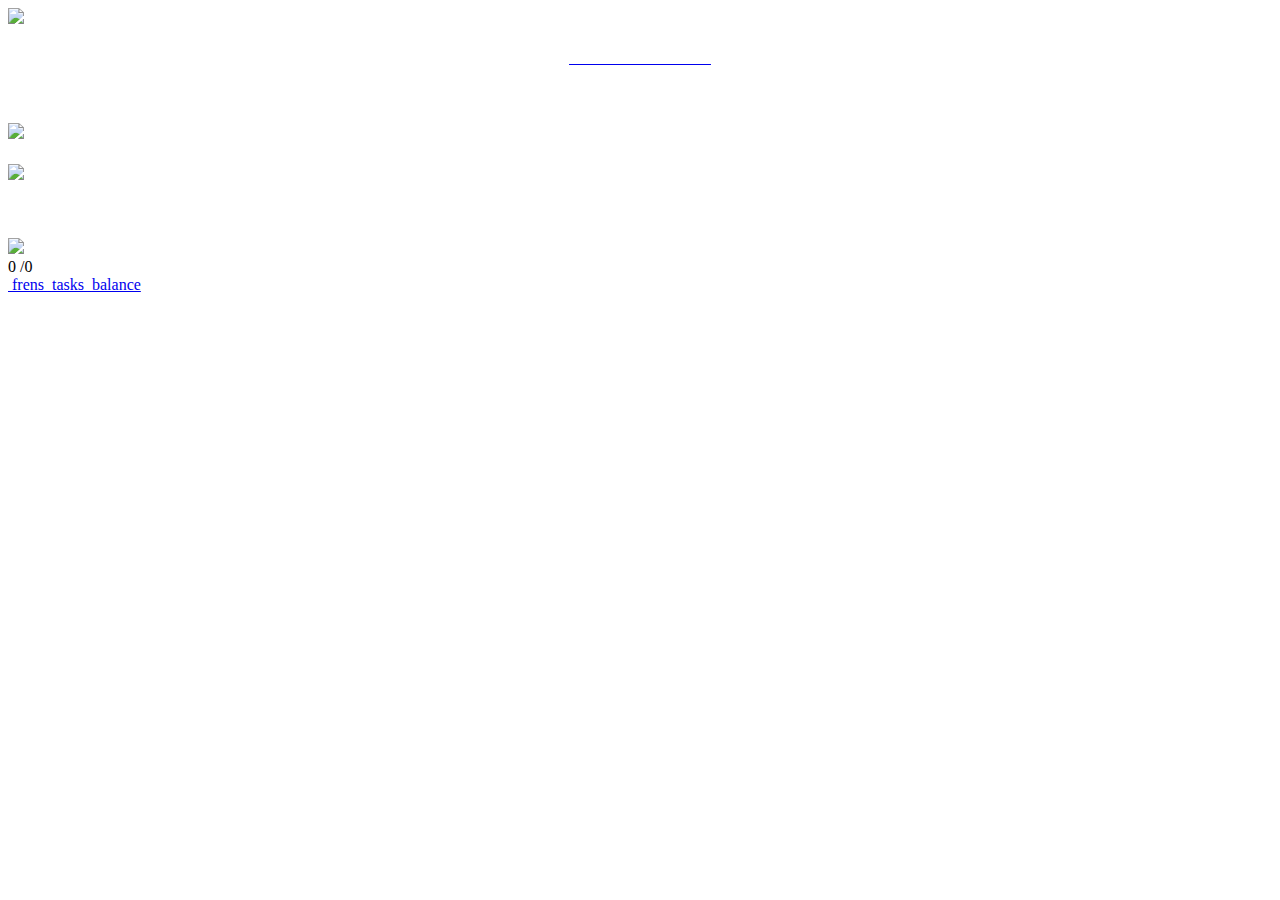
==== index.html @ fedeb4f2 "Add files via upload" ====
<!DOCTYPE html>
<html lang="en">
<head>
    <meta charset="UTF-8">
    <meta name="viewport" content="width=device-width, initial-scale=1.0">
    <title>Zues-Coin</title>
    <link rel="stylesheet" href="./assets/css/style.css">
    <link rel="stylesheet" href="./assets/css/responsive.css">
    <meta name="theme-color" content="#f19e36" />
    <link rel="stylesheet" href="https://cdnjs.cloudflare.com/ajax/libs/font-awesome/6.5.1/css/all.min.css">
    <link rel="icon" type="image/x-icon" href="./assets/favicon/favicon.ico">
<style>
.squad-container :focus{
    background-color: rgb(76, 76, 76);
    border-radius: 9px;
    }
    .full-squad-container:focus{
        background-color: rgb(72, 72, 72);
    }
</style>
</head>
<body>

    
   <a href="login.html"><div class="squad-container">
        <div class="login">
            <div class="login-detail">
                <img class="profile" src="https://img.freepik.com/premium-vector/cartoon-cute-zeus-character_339032-952.jpg">
                    <span></span>
            </img>

                <div class="user-data">
                    <span class="name"></span>
                    <span class="user-rank"></span><h4 style="color: white;text-align: center;">Connect Your Wallet</h4>
                </div>
            </div>

            <div class="full-squad-container">
                <a href="login.html"> 
                    <svg width="30px" height="30px" viewBox="0 0 24 24" fill="none" xmlns="http://www.w3.org/2000/svg">
                        <path opacity="0.8" d="M2.00098 11.999L16.001 11.999M16.001 11.999L12.501 8.99902M16.001 11.999L12.501 14.999" stroke="#ffffff" stroke-width="1.5" stroke-linecap="round" stroke-linejoin="round"/>
                        <path opacity="0.5" d="M9.00195 7C9.01406 4.82497 9.11051 3.64706 9.87889 2.87868C10.7576 2 12.1718 2 15.0002 2L16.0002 2C18.8286 2 20.2429 2 21.1215 2.87868C22.0002 3.75736 22.0002 5.17157 22.0002 8L22.0002 16C22.0002 18.8284 22.0002 20.2426 21.1215 21.1213C20.2429 22 18.8286 22 16.0002 22H15.0002C12.1718 22 10.7576 22 9.87889 21.1213C9.11051 20.3529 9.01406 19.175 9.00195 17" stroke="#ffffff" stroke-width="1.5" stroke-linecap="round"/>
                    </svg>
                </a>
            </div>
        </div>
    </div></a>

    <div class="coin-count-container">
        <img src="./assets/images/hunder.png" width="45px">
        <h1 class="select-none"></h1>
    </div>

 
    
    <div class="coin-container">
     
        <img src="https://static.vecteezy.com/system/resources/thumbnails/047/506/149/small_2x/zeus-esport-mascot-logo-design-free-vector.jpg" style="align-items: start;" id="coin" class="select-none" width="300px" />
    </div>
<br><br><br>
    <div class="menu-container">
        <div class="power">
            <img src="./assets/images/28.png" width="40px">
            <div class="power-count">
                <span id="power" class="select-none">0</span>
                <span class="gray select-none" id="total">/0</span>
            </div>
        </div>

        <div class="menu-bottuns">
            <a href="frens.html" class="button b-r">
                <img src="./assets/images/1.png" alt="" width="28px">
                <span class="select-none">frens</span>
            </a>
            <a href="earn.html" class="button b-r">
                <img src="./assets/images/2.png" alt="" width="28px">
                <span class="select-none">tasks</span>
            </a>
            <a href="boost.html" class="button">
                <img src="./assets/images/3.png" alt="" width="28px">
                <span class="select-none">balance</span>
            </a>
        </div>
    </div>

    <div class="progress-bar">
        <div class="progress"></div>
    </div>


    <script src="./assets/js/main.js"></script>
</body>
</html>
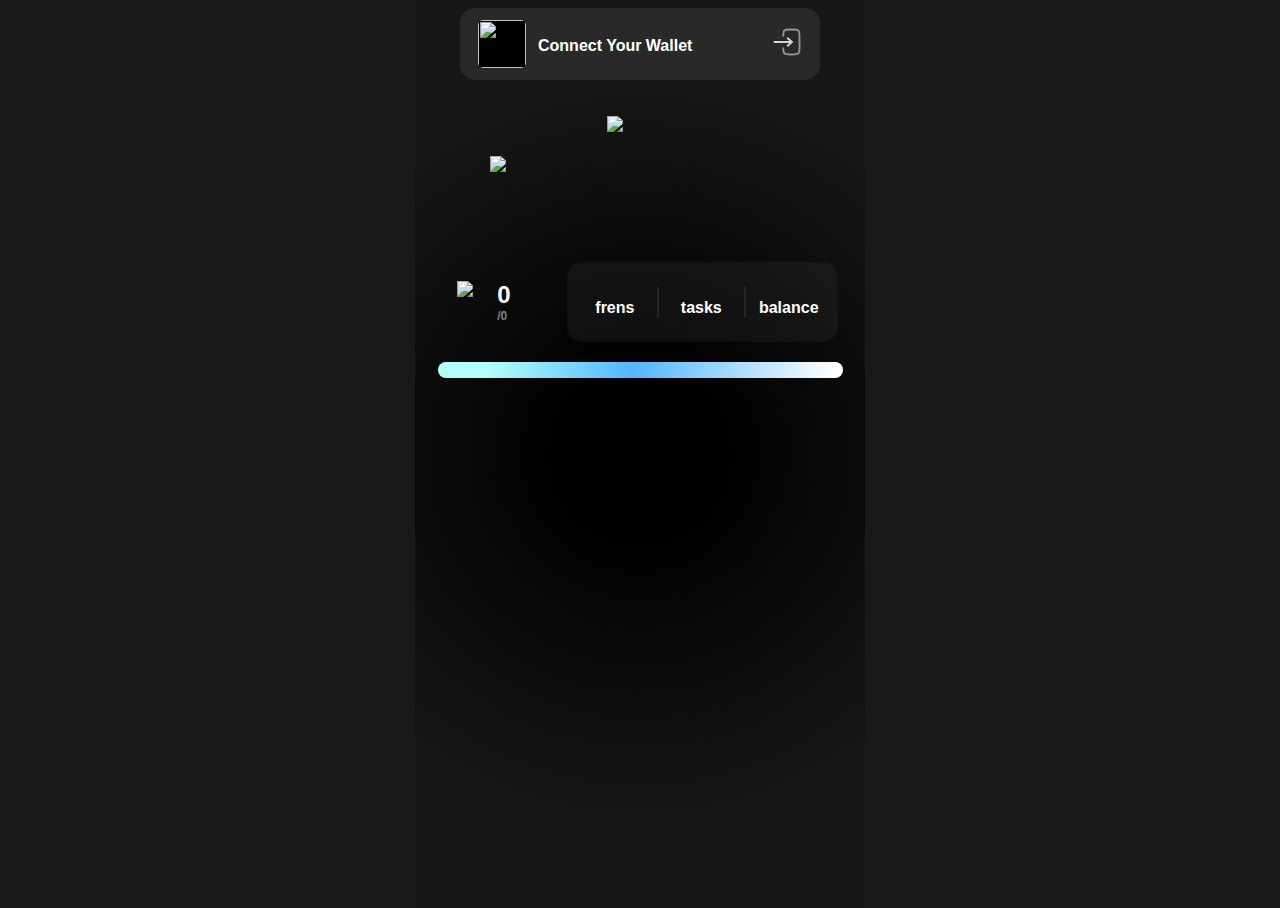
==== commit ace7a379: "Update index.html" ====
--- a/index.html
+++ b/index.html
@@ -4,8 +4,8 @@
     <meta charset="UTF-8">
     <meta name="viewport" content="width=device-width, initial-scale=1.0">
     <title>Zues-Coin</title>
-    <link rel="stylesheet" href="./assets/css/style.css">
-    <link rel="stylesheet" href="./assets/css/responsive.css">
+    <link rel="stylesheet" href="style.css">
+    <link rel="stylesheet" href="responsive.css">
     <meta name="theme-color" content="#f19e36" />
     <link rel="stylesheet" href="https://cdnjs.cloudflare.com/ajax/libs/font-awesome/6.5.1/css/all.min.css">
     <link rel="icon" type="image/x-icon" href="./assets/favicon/favicon.ico">
@@ -90,4 +90,4 @@
 
     <script src="./assets/js/main.js"></script>
 </body>
-</html>+</html>
--- a/style.css
+++ b/style.css
@@ -0,0 +1,672 @@
+* {
+    margin: 0;
+    padding: 0;
+    box-sizing: border-box;
+}
+a {
+    text-decoration: none;
+}
+a:active {
+    color: rgb(255, 255, 255);
+}
+html {
+    font-family: sans-serif;
+}
+.select-none {
+    -moz-user-select: none;
+    -webkit-user-select: none;
+    user-select: none;
+}
+body {
+    background: radial-gradient(circle, rgb(0, 0, 0) 0%, rgb(0, 0, 0) 15%, rgb(0, 0, 0) 75%);
+    background: radial-gradient(circle, rgb(0, 0, 0) 0%, rgb(0, 0, 0) 15%, rgba(23,23,23,1) 75%);
+    
+    background-repeat: no-repeat;
+    min-height: 100vh;   
+}
+.haeder {
+    display: flex;
+    align-items: center;
+    padding: 1rem;
+}
+.haeder a {
+    margin-right: 1rem;
+}
+.squad-container {
+    margin: 1.75rem auto;
+    width: 80%;
+    height: 4.5rem;
+    border-radius: 15px;
+    background-color: rgba(85, 82, 82, 0.3);
+    border: 2px solid rgb(43, 42, 42, 0.05);
+}
+.login {
+    display: flex;
+    align-items: center;
+    justify-content: space-between;
+    height: 100%;
+    padding: 0 1rem;
+}
+.login-detail {
+    display: flex;
+    align-items: center;
+}
+.profile {
+    width: 3rem;
+    height: 3rem;
+    background-color: rgb(0, 0, 0);
+    display: flex;
+    justify-content: center;
+    align-items: center;
+    border-radius: 5px;
+}
+.profile span {
+    font-size: 2rem;
+    color: rgba(151, 151, 151, 0.773);
+}
+.user-data {
+    display: flex;
+    flex-direction: column;
+    margin-left: 0.75rem;
+}
+.name {
+    color: #ffffff;
+}
+.user-rank {
+    font-size: 0.75rem;
+    margin-top: 0.25rem;
+    color: #c1c1c1;
+}
+.coin-count-container {
+    width: 100%;
+    display: flex;
+    justify-content: center;
+    align-items: center;
+    margin-top: 2.25rem;
+}
+.rank-container {
+    margin-top: 1rem;
+    margin-bottom: 2rem;
+    display: flex;
+    justify-content: center;
+    align-items: center;
+    color: #ffeded;
+}
+.rank-items {
+    display: flex;
+    align-items: center;
+    font-size: 1.25rem;
+}
+.rank-items h3{
+    margin-right: 0.5rem;
+}
+.rank-items img{
+    margin-left: 0.5rem;
+    margin-right: 0.25rem;
+}
+#rank {
+    font-weight: bold;
+}
+.coin-count-container img {
+    margin-right: 1rem;
+    width: 50px;
+}
+.coin-count-container h1 {
+    color: #ffffff;
+    font-size: 3.5rem;
+}
+.coin-container {
+    position: relative;
+    margin-top: 1.5rem;
+    width: 100%;
+    display: flex;
+    justify-content: center;
+}
+.coin-container span {
+    position: absolute;
+    z-index: 999;
+    font-size: 2rem;
+    color: #ffffff;
+}
+#coin {
+    transition: .1s;
+    transform-style: preserve-3d;
+}
+.menu-container {
+    margin-top: 2.25rem;
+    width: 90%;
+    display: flex;
+    justify-content: center;
+    align-items: center;
+}
+.power {
+    display: flex;
+    justify-content: center;
+    margin-right: 0.5rem;
+    width: 33%;
+}
+.power-count {
+    display: flex;
+    flex-direction: column;
+}
+.power-count span {
+    color: #ffffff;
+    font-weight: bold;
+    font-size: 1.5rem;
+}
+.gray {
+    color: #d7d7d798!important;
+    font-size: 0.75rem!important;
+}
+.menu-bottuns {
+    width: 67%;
+    padding: 1rem 0.25rem;
+    display: flex;
+    justify-content: space-around;
+    align-items: center;
+    height: 5rem;
+    background-color: rgba(70, 67, 67, 0.2);
+    border: 2px solid rgba(0, 0, 0, 0.03);
+    border-radius: 15px;
+    margin-left: 0.5rem;
+    margin-right: -1.25rem;
+}
+
+.button {
+    display: flex;
+    flex-direction: column;
+    justify-content: center;
+    align-items: center;
+    padding: 0 0.25rem;
+    width: 33.3333%;
+}
+.button img {
+    margin-top: 0.5rem;
+}
+.button span {
+    margin-top: 0.25rem;
+    font-weight: bold;
+    color: #ffffff;
+}
+.b-r {
+    border-right: 2px solid rgba(218, 218, 218, 0.1);
+}
+.progress-bar {
+    width: 90%;
+    height: 1rem;
+    margin: 1.25rem auto;
+    border-radius: 30px;
+    background-color: rgba(149, 149, 149, 0.5);
+}
+.progress {
+
+    height: 100%;
+  
+    background: linear-gradient(278deg, rgb(255, 255, 255) 2%, rgb(82, 183, 255) 52%, rgb(178, 255, 249) 88%);
+    border-radius: 30px;
+}
+
+
+.boost {
+    background: linear-gradient(0deg, rgb(0, 0, 0) 2%, rgb(0, 0, 0) 45%);
+    background: linear-gradient(0deg, rgb(0, 0, 0) 5%, rgba(0,0,0,1) 45%);
+    background-repeat: no-repeat;
+    background-attachment: fixed;
+    color: #ffffff;
+    padding-bottom: 4rem;
+}
+.user-balance {
+    display: flex;
+    flex-direction: column;
+    justify-content: center;
+    align-items: center;
+    padding-bottom: 3rem;
+}
+.balance-title {
+    color: #c1c1c1;
+    margin-bottom: 1.5rem;
+}
+.balance-coins {
+    display: flex;
+    justify-content: center;
+    align-items: center;
+    margin-bottom: 2rem;
+    font-size: 3.5rem;
+    font-weight: bold;
+}
+.balance-coins img {
+    margin-right: 0.75rem;
+}
+.balance-guid {
+    color: rgba(185,103,0,1);
+    font-weight: 700;
+}
+.free-boosts {
+    padding: 0 1rem;
+}
+.free-boosts-title {
+    margin-bottom: 0.5rem;
+    padding: 0 0.3rem;
+}
+.free-boosts-buttons {
+    display: flex;
+    justify-content: space-between;
+    align-items: center;
+    width: 100%;
+}
+.free-boost-button {
+    cursor: pointer;
+    display: flex;
+    width: 50%;
+    height: 4.5rem;
+    margin: 0.5rem 0;
+    justify-content: space-between;
+    align-items: center;
+    border-radius: 15px;
+    padding: 0 0.75rem;
+    background-color: rgba(218, 218, 218, 0.2);
+    border:2px solid rgba(218, 218, 218, 0.02);
+}
+.free-boosts-detail {
+    display: flex;
+    flex-direction: column;
+    justify-content: center;
+}
+.m-r {
+    margin-right: 0.75rem;
+}
+.m-l {
+    margin-left: 0.75rem;
+}
+.available {
+    margin-top: 0.25rem;
+    color: #919191;
+    font-size: 0.75rem;
+}
+.boosters {
+    margin-top: 3rem;
+    padding: 0 1rem;
+}
+.boosters-title {
+    margin-bottom: 1rem;
+    padding: 0 0.3rem;
+}
+.boosters-buttons {
+    width: 100%;
+    border-radius: 15px;
+    padding: 1.25rem;
+    background-color: rgba(218, 218, 218, 0.2);
+    border: 2px solid rgba(218, 218, 218, 0.02);
+}
+.boosters-button {
+    cursor: pointer;
+    display: flex;
+    align-items: center;
+    justify-content: space-between;
+}
+.boosters-button-detail {
+    display: flex;
+    align-items: center;
+    justify-content: space-between;
+}
+.boosters-button-data {
+    display: flex;
+    align-items: center;
+}
+.boosters-button-image {
+    background-color: rgba(218, 218, 218, 0.1);
+    border: 2px solid rgba(218, 218, 218, 0.01);
+    display: flex;
+    justify-content: center;
+    align-items: center;
+    width: 4.25rem;
+    height: 4.25rem;
+    padding: 4px;
+    margin-right: 1rem;
+    border-radius: 15px;
+}
+.boosters-button-detail h4 {
+    margin-bottom: 0.25rem;
+    font-weight: 300;
+}
+.boosters-button-detail h4, 
+.boosters-button-data span, 
+.boosters-button-data  p{
+    color: #c1c1c1aa;
+}
+.boosters-button-data h5{
+    font-size: 1rem;
+}
+.m-r-25 {
+    margin-right: 0.25rem;
+}
+.m-b-1 {
+    margin-bottom: 1rem;
+}
+.buy-skins {
+    margin-top: 3rem;
+}
+.slide {
+    width: 17rem!important;
+    margin: 0 1rem;
+    border-radius: 15px;
+    padding: 1.25rem;
+    height: 10rem;
+    background-color: rgba(218, 218, 218, 0.2);
+    border: 2px solid rgba(218, 218, 218, 0.02);
+}
+.skin-button  {
+    cursor: pointer;
+    display: flex;
+    align-items: center;
+    justify-content: space-between;
+}
+
+
+.guid {
+    background-image: linear-gradient(0deg, rgba(0,0,0,1) 0%, rgba(0,0,0,1) 100%);
+}
+.guid-social {
+    display: flex;
+    justify-content: space-between;
+    align-items: center;
+    color: #ffffff;
+    padding: 0 3rem;
+}
+.guid-social a {
+    display: flex;
+    align-items: center;
+    padding: 0.75rem 2.5rem;
+    border-radius: 15px;
+    background-color: rgba(218, 218, 218, 0.2);
+    border: 2px solid rgba(218, 218, 218, 0.02);
+}
+.guid-social a svg {
+    margin-right: 0.25rem;
+}
+.guid-content {
+    margin-top: 4rem;
+    color: #ffffff;
+    display: flex;
+    flex-direction: column;
+    align-items: center;
+}
+.guid-title {
+    margin-bottom: 4rem;
+}
+.guid-help-detail {
+    display: flex;
+    align-items: center;
+    margin-bottom: 2.5rem;
+}
+.guid-help-detail img {
+    margin-right: 1.75rem;
+}
+.guid-help-detail h3 {
+    margin-bottom: 0.25rem;
+}
+.guid-help-detail p {
+    font-size: 1rem;
+    color: #c1c1c1;
+}
+.guid-button {
+    margin-top: 5rem;
+    width: 100%;
+    display: flex;
+    justify-content: center;
+    align-items: center;
+}
+.guid-button a,
+.frens-invite-button {
+    display: flex;
+    justify-content: center;
+    align-items: center;
+    color: #ffffff;
+    font-size: 1.25rem;
+    background: linear-gradient(83deg,  rgba(218, 218, 218, 0.2) 3%,  rgba(218, 218, 218, 0.2) 28%,  rgba(218, 218, 218, 0.2) 91%);
+    width: 20rem;
+    padding: 1rem 0;
+    border-radius: 15px;
+}
+
+
+.frens {
+    background: linear-gradient(0deg, rgb(0, 0, 0) 2%, rgb(0, 0, 0) 45%);
+    background: linear-gradient(0deg, rgb(0, 0, 0) 5%, rgba(0,0,0,1) 45%);
+    background-repeat: no-repeat;
+    background-attachment: fixed;
+    color: #ffffff;
+    padding-bottom: 4rem;
+}
+.frens-main  {
+    margin: 2rem 0;
+    display: flex;
+    flex-direction: column;
+    justify-content: center;
+    align-items: center;
+}
+.frens-count {
+    margin-bottom: 1.25rem;
+    font-size: 2rem;
+    font-weight: bold;
+    
+}
+.frens-total-earn {
+    cursor: pointer;
+    display: flex;
+    justify-content: space-between;
+    align-items: center;
+    width: 85%;
+    border-radius: 15px;
+    background-color: rgba(218, 218, 218, 0.2);
+    border: 2px solid rgba(218, 218, 218, 0.02);
+    padding: 0.75rem;
+}
+.frens-total-count {
+    display: flex;
+    justify-content: center;
+    align-items: center;
+    color: rgb(247, 247, 247);
+}
+.frens-total-count img {
+    margin-left: 0.5rem;
+}
+.leaders {
+    color: #c1c1c16e;
+}
+.frens-help, 
+.frens-list {
+    padding: 1rem;
+}
+.frens-help-title, 
+.frens-list-title {
+    padding-left: 0.5rem;
+    color: rgb(250, 250, 250);
+    font-weight: 600;
+    margin-bottom: 0.75rem;
+}
+
+
+input {
+    margin-top: auto;
+    padding: 10px;
+    font-size: 16px;
+    margin-right: 10px;
+}
+
+button {
+   
+    padding: 10px 20px;
+    font-size: 16px;
+    cursor: pointer;
+    border: none;
+    background-color: #16a6e9;
+    color: rgb(0, 0, 0);
+    border-radius: 5px;
+}
+
+button:active {
+    background-color: #ffffff;
+}
+.frens-invite {
+     margin-top: auto;
+    cursor: pointer;
+    display: flex;
+    justify-content: center;
+    align-items: center;
+    width: 100%;
+}
+.frens-invite-button {
+    position: fixed;
+    bottom: 10px;
+    width: 23.5rem;
+}
+.frens-help-content {
+    padding: 1rem;
+    display: flex;
+    align-items: center;
+}
+.frens-help-image {
+    margin-right: 0.75rem;
+}
+.fren-help-text h5 {
+    font-size: 1rem;
+    font-weight: 500;
+    margin-bottom: 0.25rem;
+}
+.fren-help-text div{
+    margin-top: 0.25rem;
+    display: flex;
+    align-items: center;
+}
+.fren-help-text div img {
+    margin-right: 0.25rem;
+}
+.fren-help-text div span {
+    margin-right: 0.25rem;
+}
+.frens-open-detail {
+    display: flex;
+    justify-content: center;
+    align-items: center;
+    padding: 1rem 0;
+}
+.frens-open-detail a {
+    color: #ffffff;
+    font-weight: bold;
+}
+.frens-data {
+    padding: 1rem;
+}
+.frens-data,
+.frens-profile {
+    display: flex;
+    justify-content: space-between;
+    align-items: center;
+}
+.frens-profile-photo {
+    background-color: aquamarine;
+    width: 3.5rem;
+    height: 3.5rem;
+    border-radius: 100%;
+    margin-right: 0.75rem;
+}
+.frens-profile-data h4{
+    margin-bottom: 0.25rem;
+}
+.frens-profile-data div{
+    display: flex;
+    align-items: center;
+}
+.frens-profile-data div img,
+.frens-profile-data div span {
+    margin-right: 0.30rem;
+}
+.frens-data-count {
+    display: flex;
+    justify-content: center;
+    align-items: center;
+    color: rgb(255, 255, 255);
+}
+.frens-data-count span{
+    margin-right: 0.25rem;
+}
+
+
+.earn {
+    background: linear-gradient(0deg, rgb(0, 0, 0) 2%, rgb(0, 0, 0) 45%);
+    background: linear-gradient(0deg, rgb(0, 0, 0) 5%, rgba(0,0,0,1) 45%);
+    background-repeat: no-repeat;
+    background-attachment: fixed;
+    color: #ffffff;
+    padding-bottom: 4rem;
+}
+.earn-more {
+    display: flex;
+    flex-direction: column;
+    justify-content: center;
+    align-items: center;
+    margin-top: 1rem;
+}
+.earn-more img {
+    margin-bottom: 1.5rem;
+}
+.earn-more h3 {
+    font-size: 1.5rem;
+}
+
+.login-page {
+    background: linear-gradient(0deg, rgb(0, 0, 0) 2%, rgb(0, 0, 0) 45%);
+    background-repeat: no-repeat;
+    background-attachment: fixed;
+    color: #ffffff;
+    padding-bottom: 4rem;
+}
+.login-coins,
+.login-page-detail {
+    display: flex;
+    justify-content: center;
+    align-items: center;
+}
+.login-page-detail  {
+    margin-top: 1rem;
+    font-size: 1rem;
+    color: #c1c1c1;
+}
+.login-coins-count {
+    font-size: 2rem;
+    margin-left: 1rem;
+}
+.login-form {
+    margin-top: 3rem;
+    padding: 0 2rem;
+}
+.login-form form {
+    padding: 2rem;
+    border-radius: 15px;
+    background-color: rgba(218, 218, 218, 0.2);
+    border: 2px solid rgba(218, 218, 218, 0.02);
+    display: flex;
+    flex-direction: column;
+    justify-content: center;
+}
+
+.login-form form label {
+    margin-bottom: 0.25rem;
+}
+.login-form form input {
+    outline: none;
+    background-color: rgba(218, 218, 218, 0.2);
+    border: 2px solid rgba(218, 218, 218, 0.02);
+    margin-bottom: 1rem;
+    padding: 0.75rem;
+    color: #000000;
+    border-radius: 10px;
+}
+.submit-button {
+    border: none;
+    outline: none;
+    cursor: pointer;
+    margin-top: 0.75rem;
+    background: linear-gradient(83deg, rgb(255, 255, 255) 3%, rgb(255, 255, 255) 28%, rgb(255, 255, 255) 91%);
+}--- a/responsive.css
+++ b/responsive.css
@@ -0,0 +1,23 @@
+@media screen and (min-width: 764px) {
+    body,
+    .boost, 
+    .guid,
+    .frens,
+    .earn,
+    .login-page {
+        max-width: 450px;
+        margin: 0 auto;
+        background-color: #191919!important;
+        background-size: 450px;
+        background-position: center;
+    }
+    .squad-container {
+        margin: 0.5rem auto;
+    }
+    .slide  {
+        width: 19.5rem!important;
+    }
+    .frens-invite-button {
+        width: 26.5rem;
+    }
+}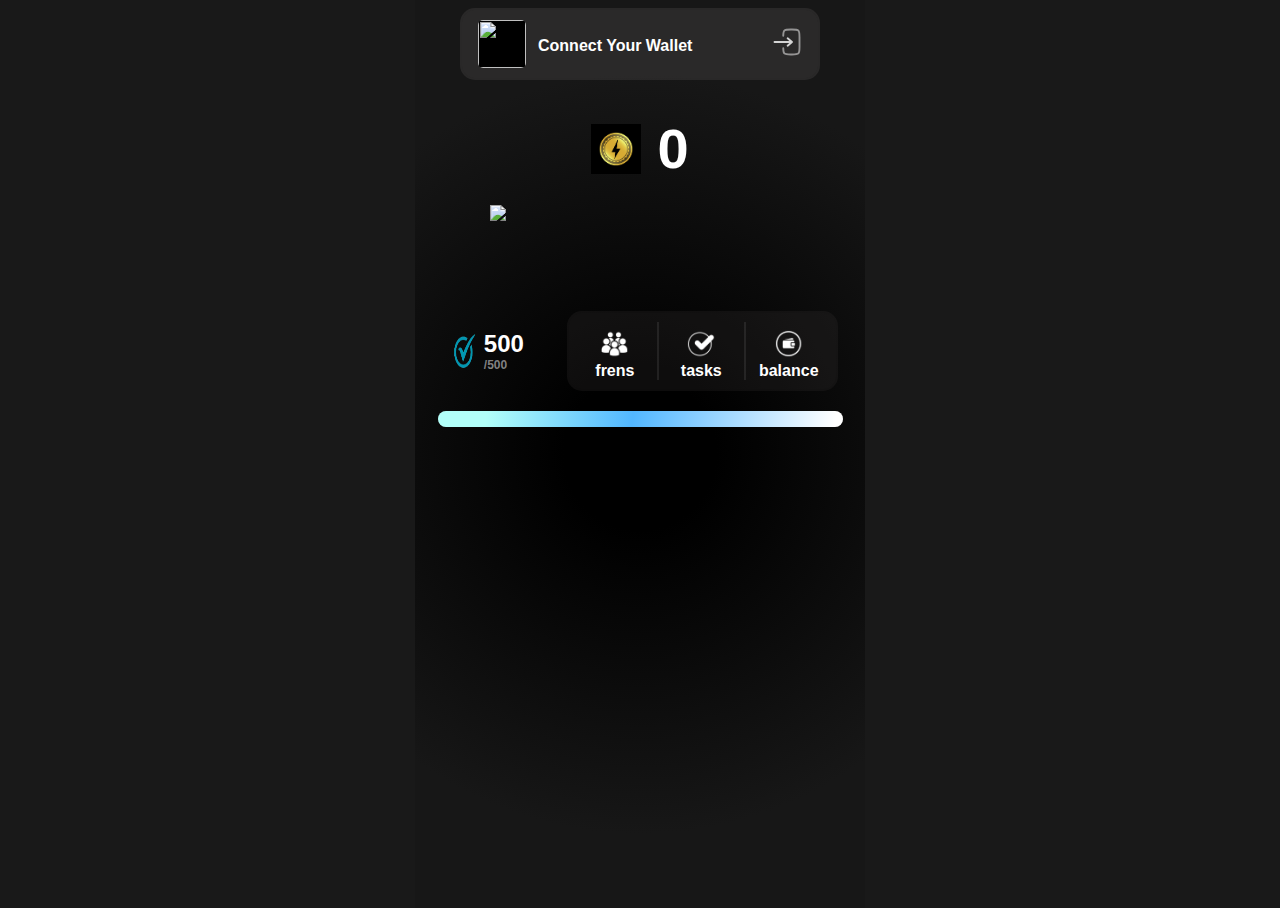
==== commit eaee519a: "Update index.html" ====
--- a/index.html
+++ b/index.html
@@ -47,7 +47,7 @@
     </div></a>
 
     <div class="coin-count-container">
-        <img src="./assets/images/hunder.png" width="45px">
+        <img src="hunder.png" width="45px">
         <h1 class="select-none"></h1>
     </div>
 
@@ -60,7 +60,7 @@
 <br><br><br>
     <div class="menu-container">
         <div class="power">
-            <img src="./assets/images/28.png" width="40px">
+            <img src="28.png" width="40px">
             <div class="power-count">
                 <span id="power" class="select-none">0</span>
                 <span class="gray select-none" id="total">/0</span>
@@ -69,15 +69,15 @@
 
         <div class="menu-bottuns">
             <a href="frens.html" class="button b-r">
-                <img src="./assets/images/1.png" alt="" width="28px">
+                <img src="1.png" alt="" width="28px">
                 <span class="select-none">frens</span>
             </a>
             <a href="earn.html" class="button b-r">
-                <img src="./assets/images/2.png" alt="" width="28px">
+                <img src="2.png" alt="" width="28px">
                 <span class="select-none">tasks</span>
             </a>
             <a href="boost.html" class="button">
-                <img src="./assets/images/3.png" alt="" width="28px">
+                <img src="3.png" alt="" width="28px">
                 <span class="select-none">balance</span>
             </a>
         </div>
@@ -88,6 +88,6 @@
     </div>
 
 
-    <script src="./assets/js/main.js"></script>
+    <script src="main.js"></script>
 </body>
 </html>
